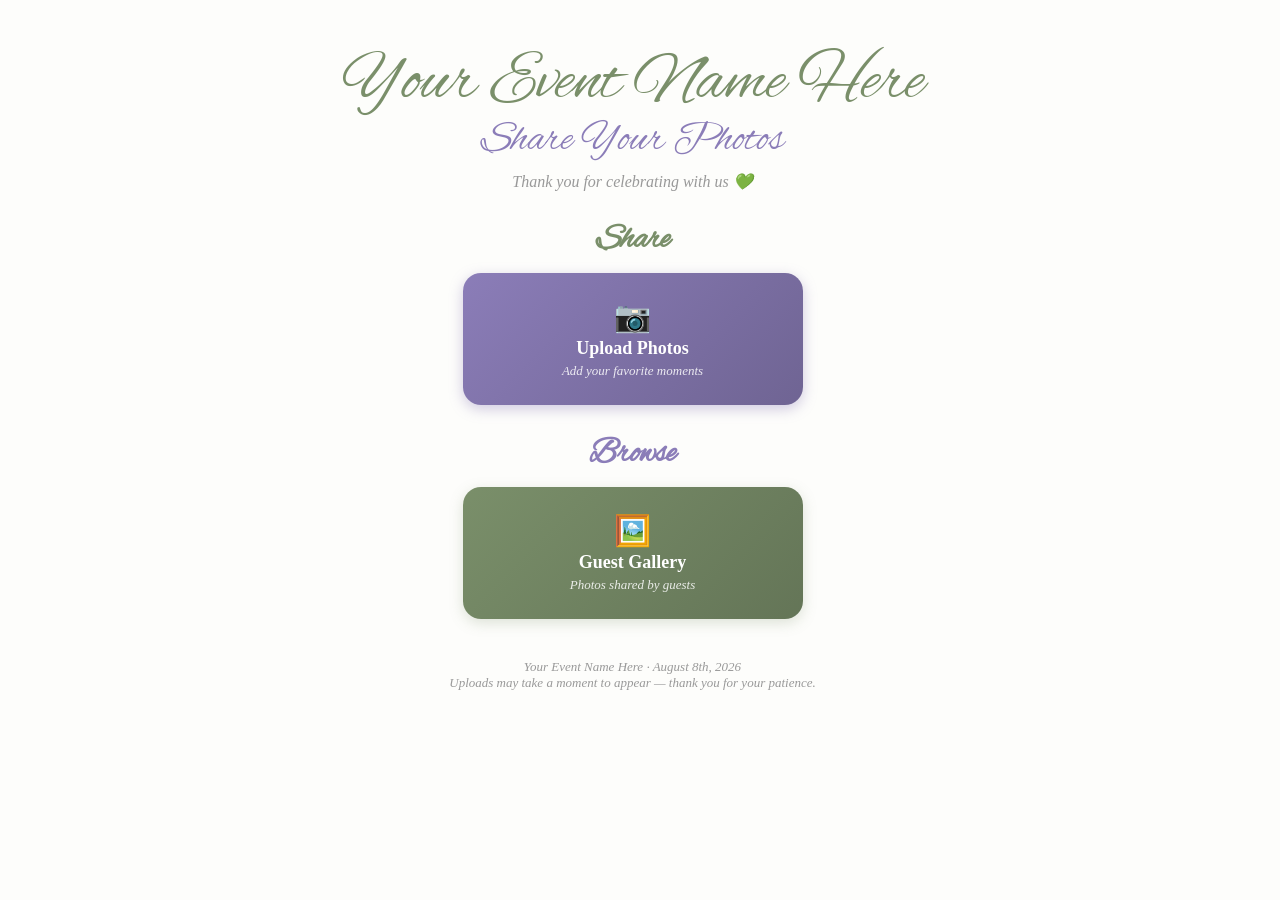
==== index.html @ 10698685 "Initial commit" ====
<!DOCTYPE html>
<html lang="en">
<head>
  <meta charset="UTF-8">
  <meta name="viewport" content="width=device-width, initial-scale=1.0">
  <title>Guest Photobook</title>
  <link rel="icon" href="favicon.ico">
  <script src="config.js"></script>
  <script src="branding.js"></script>
  <link rel="stylesheet" href="shared.css">
</head>
<body>
  <h1>
    <span class="couple" data-brand="eventName"></span>
    <span class="subtitle" data-brand="subtitle"></span>
  </h1>
  <p class="tagline" data-brand="welcomeHeart"></p>

  <!-- Share -->
  <div data-feature-any="photoUpload">
    <h2 class="section-title">Share</h2>
    <div class="hub single share-hub">
      <a href="upload.html" data-feature="photoUpload" data-tile="uploadPhotos">
        <span class="tile-icon"  data-tile-icon></span>
        <span class="tile-title" data-tile-title></span>
        <span class="tile-sub"   data-tile-sub></span>
      </a>
    </div>
  </div>

  <!-- Browse -->
  <div data-feature-any="guestGallery,photobooth">
    <h2 class="section-title alt">Browse</h2>
    <div class="hub browse-hub">
      <a href="gallery.html" data-feature="guestGallery" data-tile="guestGallery">
        <span class="tile-icon"  data-tile-icon></span>
        <span class="tile-title" data-tile-title></span>
        <span class="tile-sub"   data-tile-sub></span>
      </a>
      <a href="photobooth.html" data-feature="photobooth" data-tile="photobooth">
        <span class="tile-icon"  data-tile-icon></span>
        <span class="tile-title" data-tile-title></span>
        <span class="tile-sub"   data-tile-sub></span>
      </a>
    </div>
  </div>

  <footer>
    <div data-brand="eventDateLine"></div>
    <div data-brand="uploadPatience"></div>
  </footer>
</body>
</html>
---- shared.css ----
/* ============================================================================
 *  shared.css — styling for every page.
 *
 *  You pick TWO colors in config.js (primary + secondary). Everything else
 *  here — darker button shades, soft borders, glows — is DERIVED from those
 *  two with color-mix(), so the palette always stays coordinated.
 *  The values after each var() fallback are the original wedding palette,
 *  so the site still looks right even with JavaScript disabled.
 * ========================================================================== */

@font-face {
  font-family: 'Alex Brush';
  font-style: normal;
  font-weight: 400;
  font-display: swap;
  src: url('fonts/alex-brush-latin-regular.woff2') format('woff2');
}

:root {
  --script-font: var(--cfg-script-font, 'Alex Brush', Georgia, cursive);
  --body-font:   var(--cfg-body-font, 'Georgia', 'Times New Roman', serif);

  /* The two configured colors */
  --primary:   var(--cfg-primary, #7a8f6a);
  --secondary: var(--cfg-secondary, #8b7db8);

  /* Derived darker shades for gradients / active states */
  --primary-dark:   color-mix(in srgb, var(--primary) 82%, black);
  --secondary-dark: color-mix(in srgb, var(--secondary) 80%, black);

  /* Derived soft tints for borders / shadows / glows */
  --primary-soft:    color-mix(in srgb, var(--primary) 40%, transparent);
  --primary-shadow:  color-mix(in srgb, var(--primary) 25%, transparent);
  --secondary-soft:  color-mix(in srgb, var(--secondary) 30%, transparent);
  --secondary-glow:  color-mix(in srgb, var(--secondary) 40%, transparent);

  /* Legacy aliases so older selectors keep working */
  --accent:       var(--primary);
  --accent-soft:  var(--primary-soft);
  --accent-shadow:var(--primary-shadow);
  --title:        var(--primary);
  --subtitle:     var(--secondary);

  --white: var(--cfg-background, #fdfdfb);
  --text:  var(--cfg-text, #4a4a4a);
  --muted: var(--cfg-muted, #999);
}

html { scrollbar-gutter: stable; }
* { box-sizing: border-box; }

body {
  font-family: var(--body-font);
  margin: 0;
  padding: 40px 20px;
  color: var(--text);
  background-color: var(--white);
  min-height: 100vh;
}
body.lightbox-open {
  overflow: hidden;
  position: fixed;
  width: 100%;
}

/* Home button (top-left) */
.home-link {
  position: fixed;
  top: 16px;
  left: 16px;
  display: inline-flex;
  align-items: center;
  gap: 4px;
  padding: 8px 14px;
  background: rgba(255, 255, 255, 0.85);
  color: var(--primary);
  text-decoration: none;
  border: 1px solid var(--primary-soft);
  border-radius: 20px;
  font-size: 14px;
  font-weight: 600;
  font-family: inherit;
  box-shadow: 0 2px 6px var(--primary-shadow);
  backdrop-filter: blur(6px);
  -webkit-backdrop-filter: blur(6px);
  z-index: 10;
  transition: transform 0.1s;
}
.home-link:active { transform: translateY(1px); }

@media (max-width: 600px) {
  .home-link { top: 12px; left: 12px; padding: 7px 12px; font-size: 13px; }
}

h1 {
  text-align: center;
  margin: 10px 0 8px 0;
  font-weight: normal;
  line-height: 1.1;
}
h1 .couple {
  font-family: var(--script-font);
  font-size: 68px;
  display: block;
  line-height: 1;
  color: var(--primary);
}
h1 .subtitle {
  font-family: var(--script-font);
  font-size: 42px;
  color: var(--secondary);
}
@media (max-width: 600px) {
  h1 .couple   { font-size: 52px; }
  h1 .subtitle { font-size: 34px; }
}

.tagline {
  text-align: center;
  color: var(--muted);
  font-style: italic;
  margin: 0 0 4px 0;
}
.refresh-hint {
  text-align: center;
  color: var(--muted);
  font-style: italic;
  font-size: 0.9em;
  opacity: 0.85;
  margin: 0 0 36px 0;
}

/* ---- Landing-page hubs ---- */
.section-title {
  text-align: center;
  font-family: var(--script-font);
  color: var(--primary);
  font-size: 34px;
  margin: 28px 0 12px 0;
}
.section-title.alt { color: var(--secondary); }
.hub {
  display: grid;
  grid-template-columns: repeat(2, 1fr);
  gap: 14px;
  max-width: 640px;
  margin: 0 auto 8px auto;
}
.hub.single { grid-template-columns: 1fr; max-width: 340px; }
@media (max-width: 600px) { .hub { grid-template-columns: 1fr; } }
/* ---- Landing-page tiles: solid gradient cards, white text ---- */
.hub a {
  display: flex;
  flex-direction: column;
  align-items: center;
  text-align: center;
  gap: 4px;
  padding: 26px 16px;
  border: none;
  border-radius: 18px;
  text-decoration: none;
  color: #fff;                       /* icon + title inherit white */
  box-shadow: 0 4px 14px var(--primary-shadow);
  transition: transform 0.12s, box-shadow 0.12s;
}
.hub a:active { transform: translateY(1px); }
.hub a .tile-icon  { font-size: 30px; }
.hub a .tile-title { font-weight: 700; font-size: 18px; color: #fff; }
.hub a .tile-sub   { font-size: 13px; font-style: italic;
                     color: rgba(255, 255, 255, 0.85); }

/* Share = secondary (purple), Browse = primary (green) */
.share-hub  a { background: linear-gradient(135deg,
                  var(--secondary) 0%, var(--secondary-dark) 100%);
                box-shadow: 0 4px 14px var(--secondary-glow); }
.browse-hub a { background: linear-gradient(135deg,
                  var(--primary) 0%, var(--primary-dark) 100%);
                box-shadow: 0 4px 14px var(--primary-shadow); }

.hub .tile-sub   { color: var(--muted); font-size: 13px; font-style: italic; }

/* ---- Gallery grid ---- */
.gallery {
  display: grid;
  grid-template-columns: repeat(4, 1fr);
  gap: 12px;
  align-items: center;
  max-width: 1080px;
  margin: 0 auto;
}
.gallery-item { width: 100%; }
@media (max-width: 900px) { .gallery { grid-template-columns: repeat(3, 1fr); } }
@media (max-width: 600px) { .gallery { grid-template-columns: repeat(2, 1fr); } }

.gallery-item img {
  width: 100%;
  height: auto;
  border-radius: 10px;
  box-shadow: 0 2px 8px var(--primary-shadow);
  cursor: pointer;
  border: 3px solid #fff;
  transition: transform 0.15s;
  box-sizing: border-box;
  background: #eee;
}
.gallery-item img:active { transform: scale(0.97); }

.empty {
  text-align: center;
  padding: 60px 20px;
  color: var(--muted);
  font-style: italic;
  width: 100%;
  grid-column: 1 / -1;
}

/* ---- Lightbox ---- */
.lightbox {
  position: fixed;
  inset: 0;
  background: rgba(0, 0, 0, 0.92);
  display: none;
  align-items: center;
  justify-content: center;
  z-index: 1000;
  padding: 20px;
  box-sizing: border-box;
}
.lightbox.visible { display: flex; }
.lightbox img {
  max-width: 100%;
  max-height: 80vh;
  border-radius: 8px;
  box-shadow: 0 8px 32px rgba(0, 0, 0, 0.5);
  user-select: none;
  -webkit-user-select: none;
  -webkit-touch-callout: none;
  touch-action: pinch-zoom;
}
.lightbox-close {
  position: absolute;
  top: 20px;
  right: 20px;
  background: rgba(255, 255, 255, 0.15);
  color: #fff;
  border: none;
  width: 44px;
  height: 44px;
  border-radius: 50%;
  font-size: 22px;
  cursor: pointer;
}
.lightbox-nav {
  position: absolute;
  top: 50%;
  transform: translateY(-50%);
  background: rgba(255, 255, 255, 0.15);
  color: #fff;
  border: none;
  width: 48px;
  height: 48px;
  border-radius: 50%;
  font-size: 24px;
  cursor: pointer;
}
.lightbox-nav.prev { left: 20px; }
.lightbox-nav.next { right: 20px; }
@media (max-width: 600px) { .lightbox-nav { display: none; } }

.lightbox-controls {
  position: absolute;
  bottom: 24px;
  left: 0;
  right: 0;
  display: flex;
  flex-direction: column;
  align-items: center;
  gap: 10px;
}
.lightbox-caption {
  color: rgba(255, 255, 255, 0.85);
  font-size: 14px;
  font-style: italic;
  text-align: center;
  min-height: 18px;
  padding: 0 20px;
  max-width: 80%;
  margin: 0 auto;
  word-break: break-word;
}
.lightbox-controls a {
  background: rgba(255, 255, 255, 0.95);
  color: var(--primary);
  text-decoration: none;
  padding: 12px 24px;
  border-radius: 30px;
  font-size: 15px;
  font-weight: 600;
  box-shadow: 0 4px 12px rgba(0, 0, 0, 0.3);
}

footer {
  text-align: center;
  color: var(--muted);
  font-size: 13px;
  margin: 40px 0 20px 0;
  font-style: italic;
}
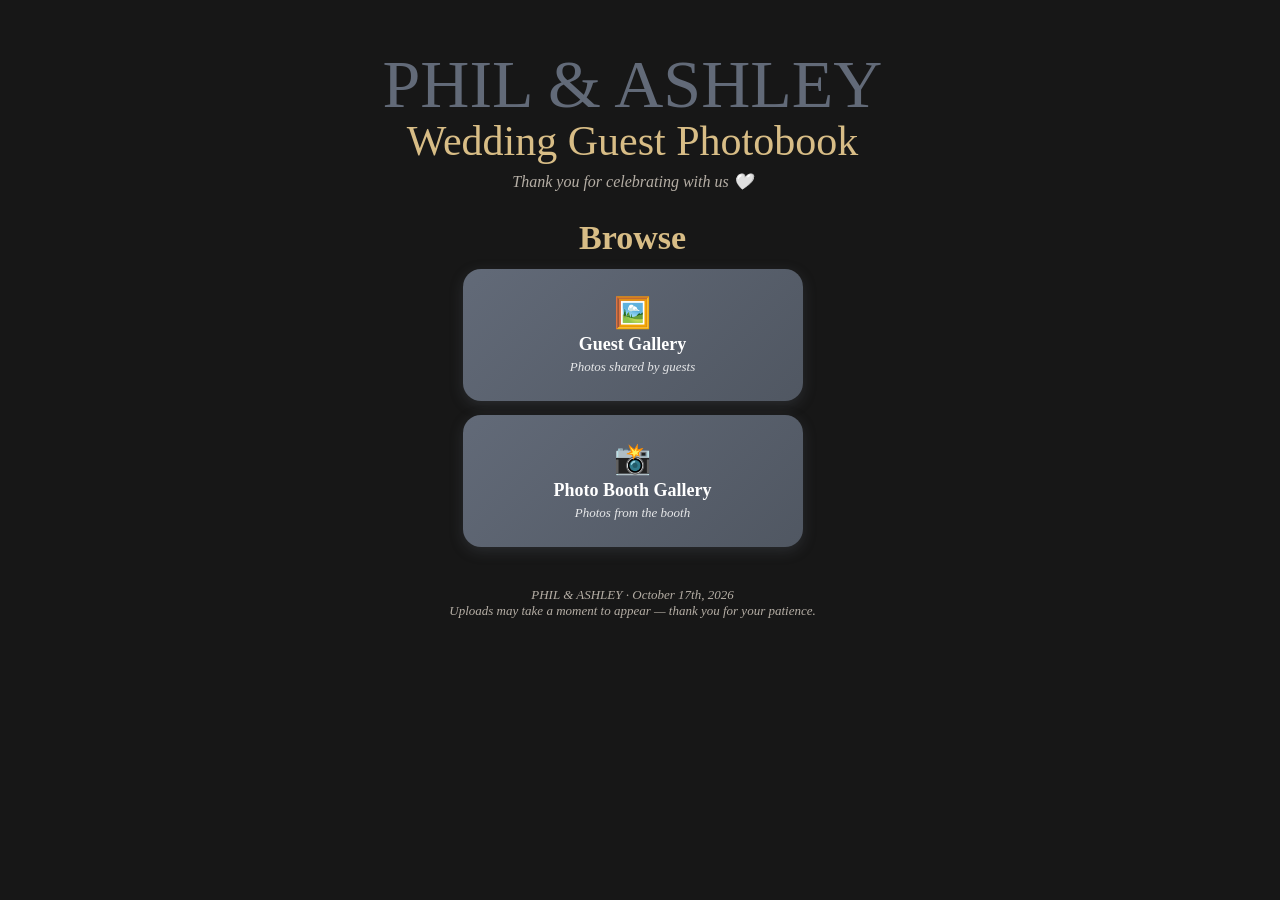
==== commit 5ce72f90: "Update index.html" ====
--- a/index.html
+++ b/index.html
@@ -16,7 +16,7 @@
   </h1>
   <p class="tagline" data-brand="welcomeHeart"></p>
 
-  <!-- Share -->
+  <!-- Share 
   <div data-feature-any="photoUpload">
     <h2 class="section-title">Share</h2>
     <div class="hub single share-hub">
@@ -27,6 +27,7 @@
       </a>
     </div>
   </div>
+  -->
 
   <!-- Browse -->
   <div data-feature-any="guestGallery,photobooth">
--- a/shared.css
+++ b/shared.css
@@ -44,6 +44,10 @@
   --white: var(--cfg-background, #fdfdfb);
   --text:  var(--cfg-text, #4a4a4a);
   --muted: var(--cfg-muted, #999);
+
+  --surface:    var(--cfg-surface, #ffffff);
+  --surface-alt: var(--cfg-surface-alt, #f7f5f0);
+  --on-surface: var(--cfg-on-surface, var(--text));
 }
 
 html { scrollbar-gutter: stable; }
@@ -147,6 +151,10 @@
   margin: 0 auto 8px auto;
 }
 .hub.single { grid-template-columns: 1fr; max-width: 340px; }
+.browse-hub {
+  grid-template-columns: 1fr;
+  max-width: 340px;
+}
 @media (max-width: 600px) { .hub { grid-template-columns: 1fr; } }
 /* ---- Landing-page tiles: solid gradient cards, white text ---- */
 .hub a {
